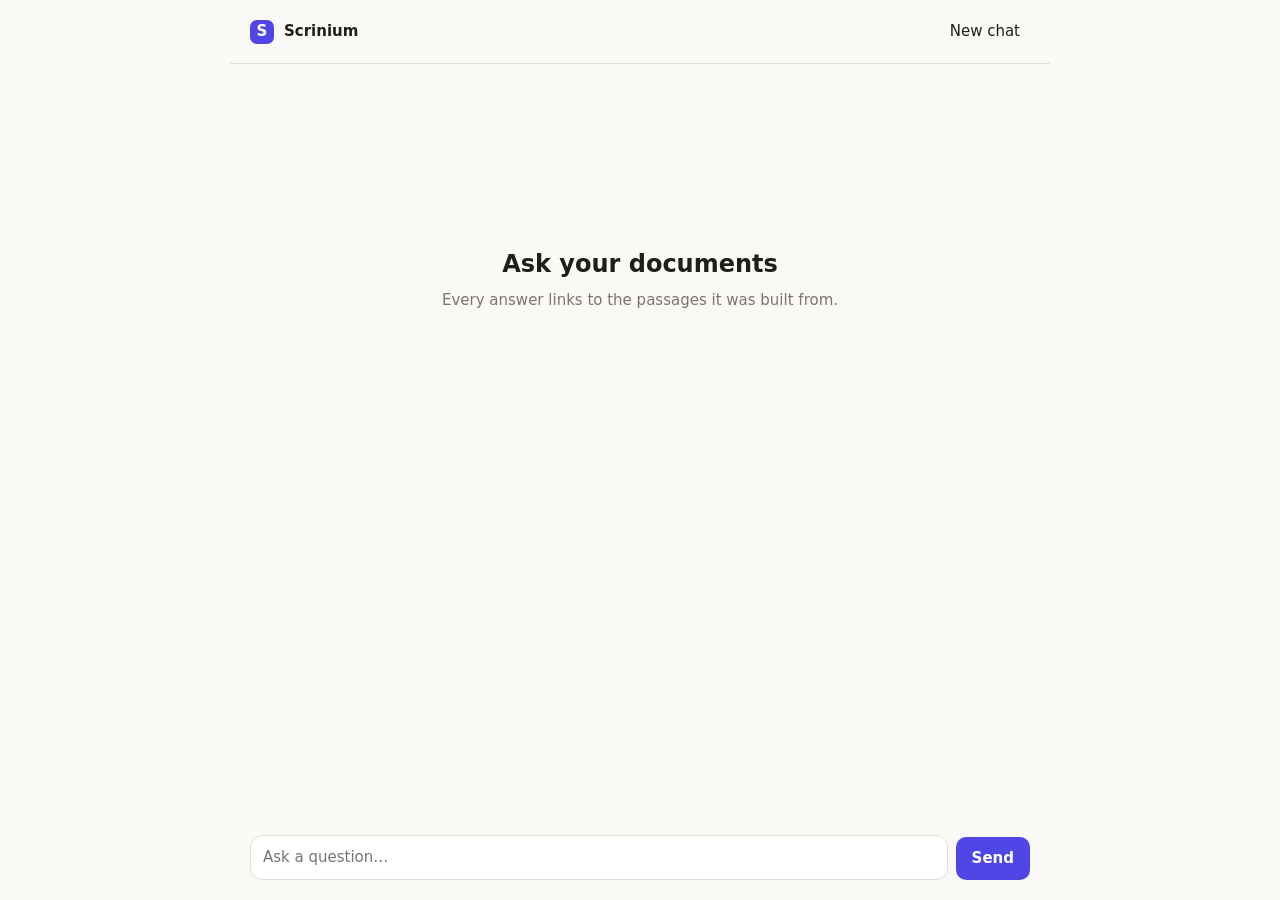
==== src/Scrinium.Server/wwwroot/index.html @ 64207e33 "feat: add Scrinium.Server, an HTTP API and chat page over the same Core POST /api/chat streams the s" ====
<!doctype html>
<html lang="en">
<head>
  <meta charset="utf-8">
  <meta name="viewport" content="width=device-width, initial-scale=1">
  <title>Scrinium</title>
  <link rel="stylesheet" href="chat.css">
</head>
<body>
  <main class="shell">
    <header class="top">
      <span class="logo">S</span>
      <h1>Scrinium</h1>
      <button id="reset" class="ghost" type="button">New chat</button>
    </header>

    <section id="log" class="log" aria-live="polite">
      <div id="empty" class="empty">
        <h2>Ask your documents</h2>
        <p>Every answer links to the passages it was built from.</p>
      </div>
    </section>

    <form id="form" class="composer">
      <textarea id="question" rows="1" maxlength="2000" placeholder="Ask a question…" aria-label="Question"></textarea>
      <button id="send" class="primary" type="submit">Send</button>
    </form>
  </main>

  <aside id="panel" class="panel" hidden>
    <div class="panel-head">
      <div>
        <div id="panel-title" class="panel-title"></div>
        <div id="panel-page" class="muted"></div>
      </div>
      <button id="panel-close" class="ghost" type="button" aria-label="Close">✕</button>
    </div>
    <div id="panel-body" class="panel-body"></div>
  </aside>

  <script src="chat.js"></script>
</body>
</html>
---- src/Scrinium.Server/wwwroot/chat.css ----
:root {
  --bg: #faf9f6; --surface: #ffffff; --line: #e2ded3; --ink: #1f1e1b; --muted: #7a766b;
  --accent: #4f46e5; --accent-soft: #e9e8fc; --danger-soft: #fbe9e4; --mark: #ffe066; --mark-ink: #1f1e1b;
}
@media (prefers-color-scheme: dark) {
  :root {
    --bg: #16151a; --surface: #22212a; --line: #32303c; --ink: #eceaf2; --muted: #9692a3;
    --accent: #8b85ff; --accent-soft: #2c2a52; --danger-soft: #3a2420; --mark: #ffd43b; --mark-ink: #16151a;
  }
}
* { box-sizing: border-box; }
html, body { height: 100%; margin: 0; }
body { background: var(--bg); color: var(--ink); font: 15px/1.55 system-ui, -apple-system, "Segoe UI", sans-serif; display: flex; }
button { font: inherit; cursor: pointer; }
.muted { color: var(--muted); font-size: 12px; }

.shell { flex: 1; display: flex; flex-direction: column; max-width: 820px; margin: 0 auto; width: 100%; min-width: 0; }
.top { display: flex; align-items: center; gap: 10px; padding: 14px 20px; border-bottom: 1px solid var(--line); }
.top h1 { font-size: 15px; margin: 0; flex: 1; }
.logo { width: 24px; height: 24px; border-radius: 7px; background: var(--accent); color: #fff; display: grid; place-items: center; font-weight: 700; }

.log { flex: 1; overflow-y: auto; padding: 20px; }
.empty { text-align: center; margin-top: 18vh; }
.empty h2 { margin: 0 0 6px; font-size: 24px; }
.empty p { margin: 0; color: var(--muted); }

.msg { margin: 0 0 18px; }
.msg.user { display: flex; justify-content: flex-end; }
.bubble { background: var(--accent-soft); padding: 10px 14px; border-radius: 14px 14px 4px 14px; max-width: 80%; white-space: pre-wrap; }
.answer { white-space: pre-wrap; word-wrap: anywhere; }
.status { color: var(--muted); font-style: italic; }
.error { background: var(--danger-soft); padding: 10px 14px; border-radius: 10px; }

.cite { border: 0; background: var(--accent-soft); color: var(--accent); font-size: 11px; font-weight: 600;
  min-width: 20px; height: 20px; border-radius: 6px; padding: 0 5px; margin: 0 1px; vertical-align: 1px; }
.cite:hover { background: var(--accent); color: #fff; }

.sources { margin-top: 10px; display: grid; gap: 6px; }
.source { text-align: left; background: var(--surface); border: 1px solid var(--line); border-radius: 10px;
  padding: 8px 12px; color: inherit; width: 100%; }
.source.uncited { opacity: 0.6; }
.source .head { font-weight: 600; }
.source .head .n { color: var(--accent); margin-right: 6px; }
.source .preview { color: var(--muted); font-size: 13px; margin-top: 2px; display: -webkit-box;
  -webkit-line-clamp: 2; -webkit-box-orient: vertical; overflow: hidden; }

.composer { display: flex; gap: 8px; padding: 14px 20px 20px; align-items: flex-end; }
.composer textarea { flex: 1; resize: none; max-height: 160px; background: var(--surface); color: var(--ink);
  border: 1px solid var(--line); border-radius: 12px; padding: 10px 12px; font: inherit; }
.primary { background: var(--accent); color: #fff; border: 0; border-radius: 10px; padding: 10px 16px; font-weight: 600; }
.primary:disabled { background: var(--line); color: var(--muted); cursor: default; }
.ghost { background: transparent; border: 0; color: var(--ink); padding: 6px 10px; border-radius: 8px; }
.ghost:hover { background: var(--accent-soft); }

.panel { width: 420px; max-width: 100%; border-left: 1px solid var(--line); background: var(--surface);
  display: flex; flex-direction: column; }
.panel[hidden] { display: none; }
.panel-head { display: flex; justify-content: space-between; align-items: flex-start; padding: 14px 16px; border-bottom: 1px solid var(--line); }
.panel-title { font-weight: 600; word-break: break-word; }
.panel-body { padding: 16px; overflow-y: auto; white-space: pre-wrap; word-wrap: anywhere; }
.panel-body mark { background: var(--mark); color: var(--mark-ink); border-radius: 3px; padding: 1px 0; font-weight: 500; }

@media (max-width: 900px) { .panel { position: fixed; inset: 0 0 0 auto; width: min(420px, 100%); } }
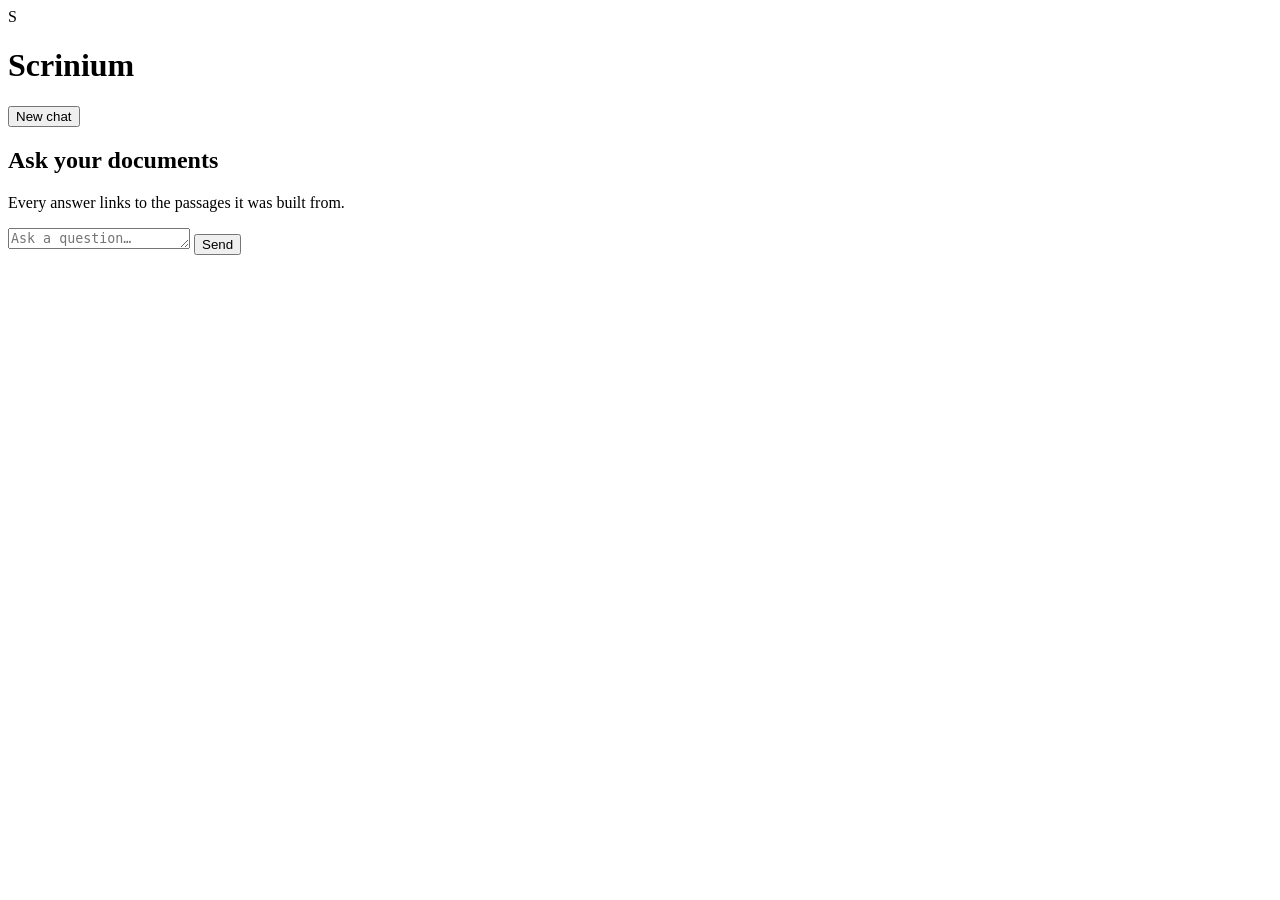
==== commit 906226a3: "feat: workspaces, each a folder with its own database A workspace keeps its documents, vectors, orig" ====
--- a/src/Scrinium.Server/wwwroot/index.html
+++ b/src/Scrinium.Server/wwwroot/index.html
@@ -4,7 +4,7 @@
   <meta charset="utf-8">
   <meta name="viewport" content="width=device-width, initial-scale=1">
   <title>Scrinium</title>
-  <link rel="stylesheet" href="chat.css">
+  <link rel="stylesheet" href="/chat.css">
 </head>
 <body>
   <main class="shell">
@@ -38,6 +38,6 @@
     <div id="panel-body" class="panel-body"></div>
   </aside>
 
-  <script src="chat.js"></script>
+  <script src="/chat.js"></script>
 </body>
 </html>
